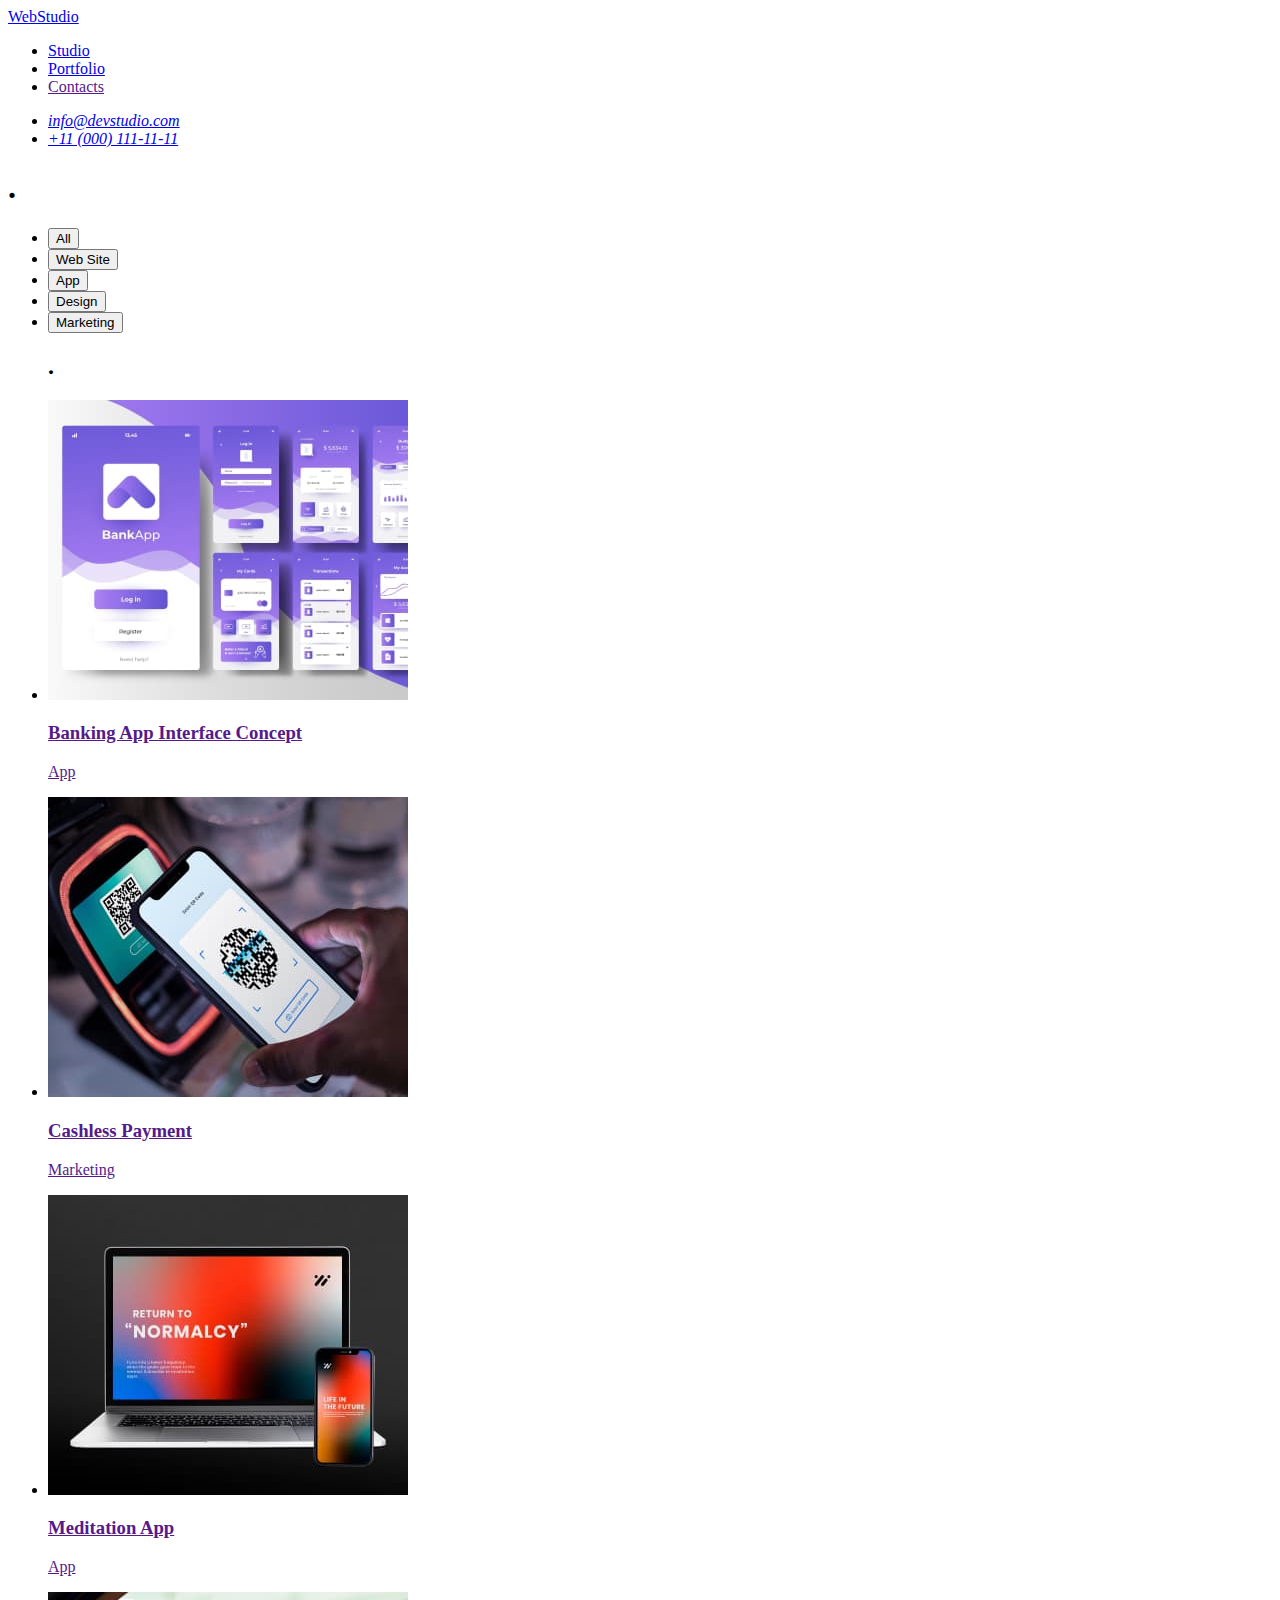
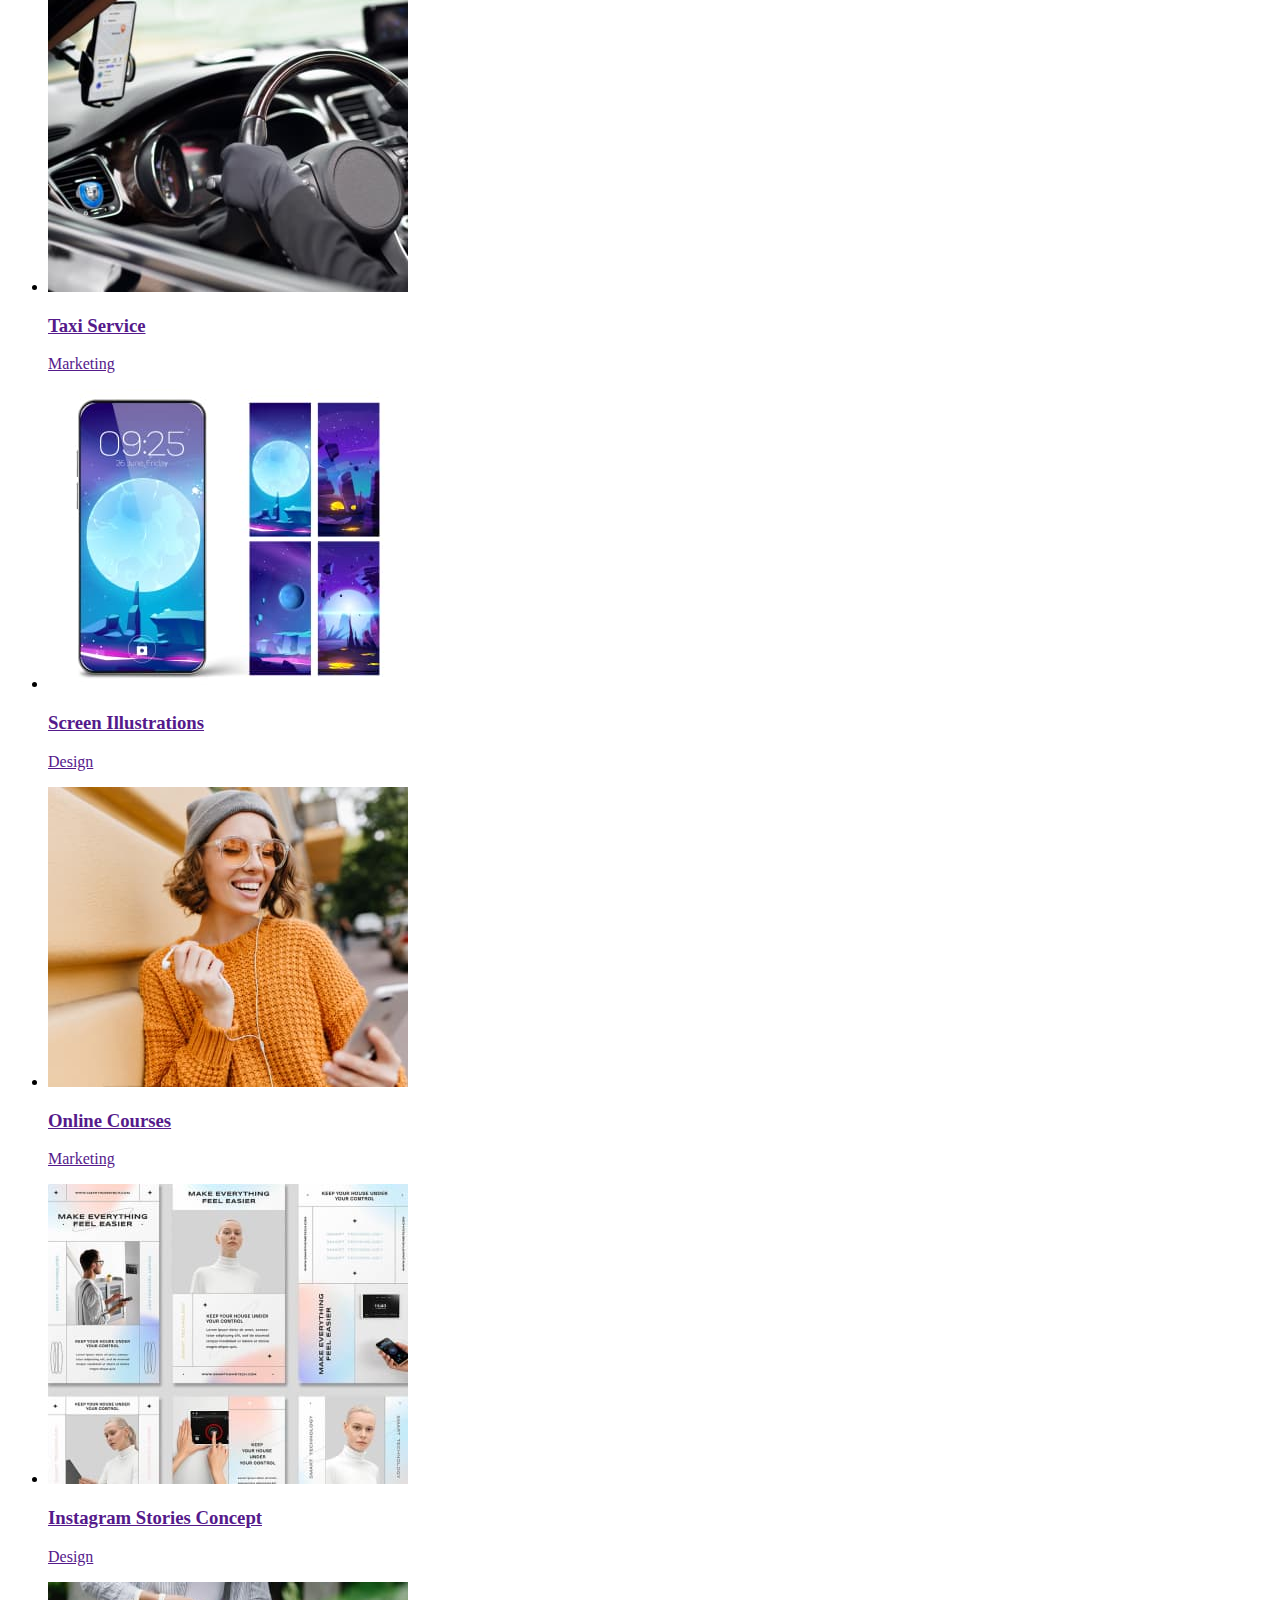
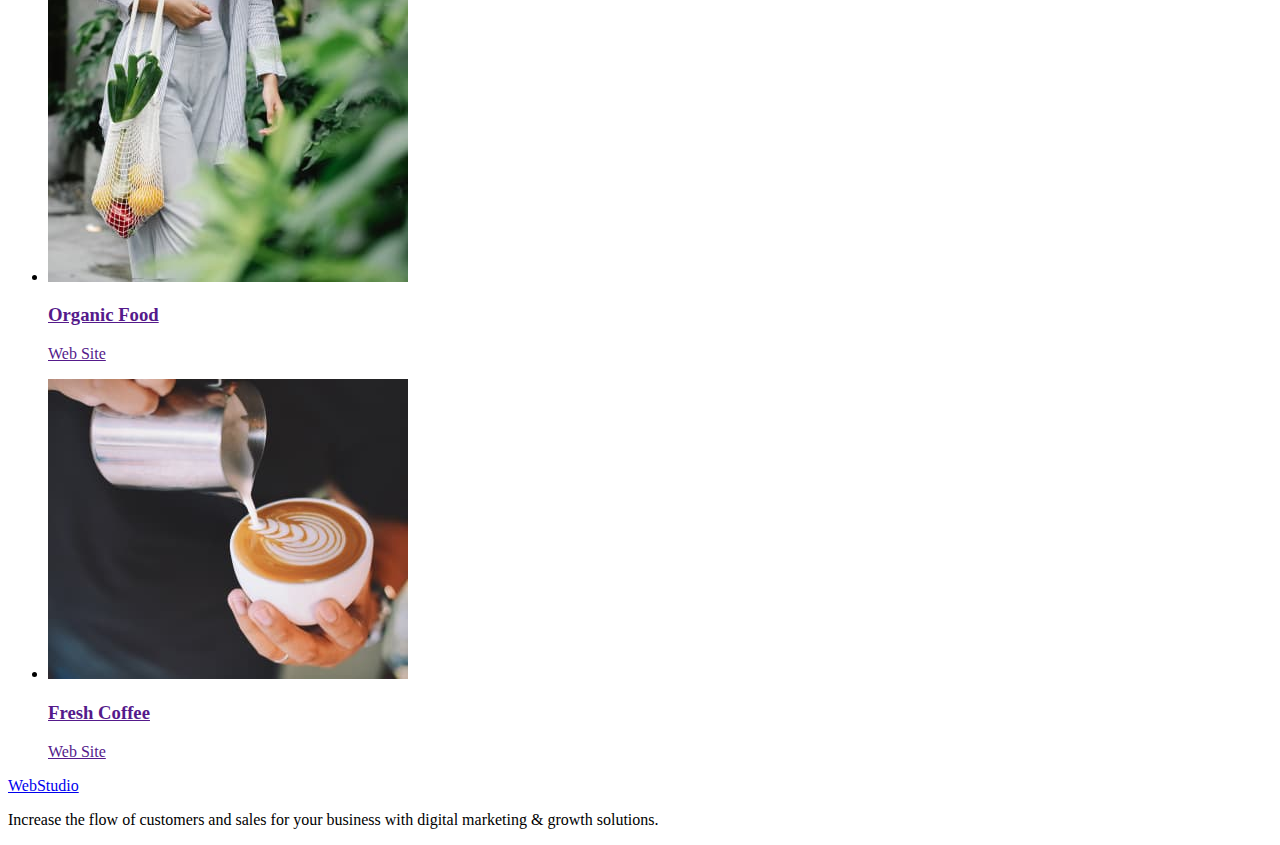
==== portfolio.html @ f1383253 "added a portfolio" ====
<!DOCTYPE html>
<html lang="en">

<head>
    <meta charset="UTF-8">
    <meta http-equiv="X-UA-Compatible" content="IE=edge">
    <meta name="viewport" content="width=device-width, initial-scale=1.0">
    <title>Portfolio</title>
</head>

<body>

    <!-- HEADER -->

    <header>
        <nav>
            <a href="./index.html">WebStudio</a>
            <ul>
                <li><a href="./index.html">Studio</a></li>
                <li><a href="./portfolio.html">Portfolio</a></li>
                <li><a href="">Contacts</a></li>
            </ul>
        </nav>
        <address>
            <ul>
                <li><a href="mailto:info@devstudio.com">info@devstudio.com</a></li>
                <li><a href="tel:+110001111111">+11 (000) 111-11-11</a></li>
            </ul>
        </address>
    </header>

    <!-- MAIN -->

    <main>
        <section>

            <h1>.</h1>

            <ul>
                <li>
                    <button type="button">All</button>
                </li>
                <li>
                    <button type="button">Web Site</button>
                </li>
                <li>
                    <button type="button">App</button>
                </li>
                <li>
                    <button type="button">Design</button>
                </li>
                <li>
                    <button type="button">Marketing</button>
                </li>
            </ul>
            <ul>
                <h2>.</h2>
                <li>
                    <a href="">
                        <img src="./images/collection/app_one.jpg" alt="banking app" width="360" height="300">
                        <h3>Banking App Interface Concept</h3>
                        <p>App</p>
                    </a>
                </li>
                <li>
                    <a href="">
                        <img src="./images/collection/marketing_one.jpg" alt="cashless payment" width="360"
                            height="300">
                        <h3>Cashless Payment</h3>
                        <p>Marketing</p>
                    </a>
                </li>
                <li>
                    <a href="">
                        <img src="./images/collection/app_two.jpg" alt="meditation app" width="360" height="300">
                        <h3>Meditation App</h3>
                        <p>App</p>
                    </a>
                </li>
                <li>
                    <a href="">
                        <img src="./images/collection/marketing_two.jpg" alt="taxi service" width="360" height="300">
                        <h3>Taxi Service</h3>
                        <p>Marketing</p>
                    </a>
                </li>
                <li>
                    <a href="">
                        <img src="./images/collection/design_one.jpg" alt="screen illustrations" width="360"
                            height="300">
                        <h3>Screen Illustrations</h3>
                        <p>Design</p>
                    </a>
                </li>
                <li>
                    <a href="">
                        <img src="./images/collection/marketing_three.jpg" alt="online courses" width="360"
                            height="300">
                        <h3>Online Courses</h3>
                        <p>Marketing</p>
                    </a>
                </li>
                <li>
                    <a href="">
                        <img src="./images/collection/design_two.jpg" alt="instagram stories" width="360" height="300">
                        <h3>Instagram Stories Concept</h3>
                        <p>Design</p>
                    </a>
                </li>
                <li>
                    <a href="">
                        <img src="./images/collection/website_one.jpg" alt="organic food" width="360" height="300">
                        <h3>Organic Food</h3>
                        <p>Web Site</p>
                    </a>
                </li>
                <li>
                    <a href="">
                        <img src="./images/collection/website_two.jpg" alt="fresh coffee" width="360" height="300">
                        <h3>Fresh Coffee</h3>
                        <p>Web Site</p>
                    </a>
                </li>
            </ul>
        </section>
    </main>

    <!-- FOOTER -->

    <footer>
        <a href="./index.html">WebStudio</a>
        <p>Increase the flow of customers and sales for your business with digital marketing & growth solutions.
        </p>
    </footer>

</body>

</html>
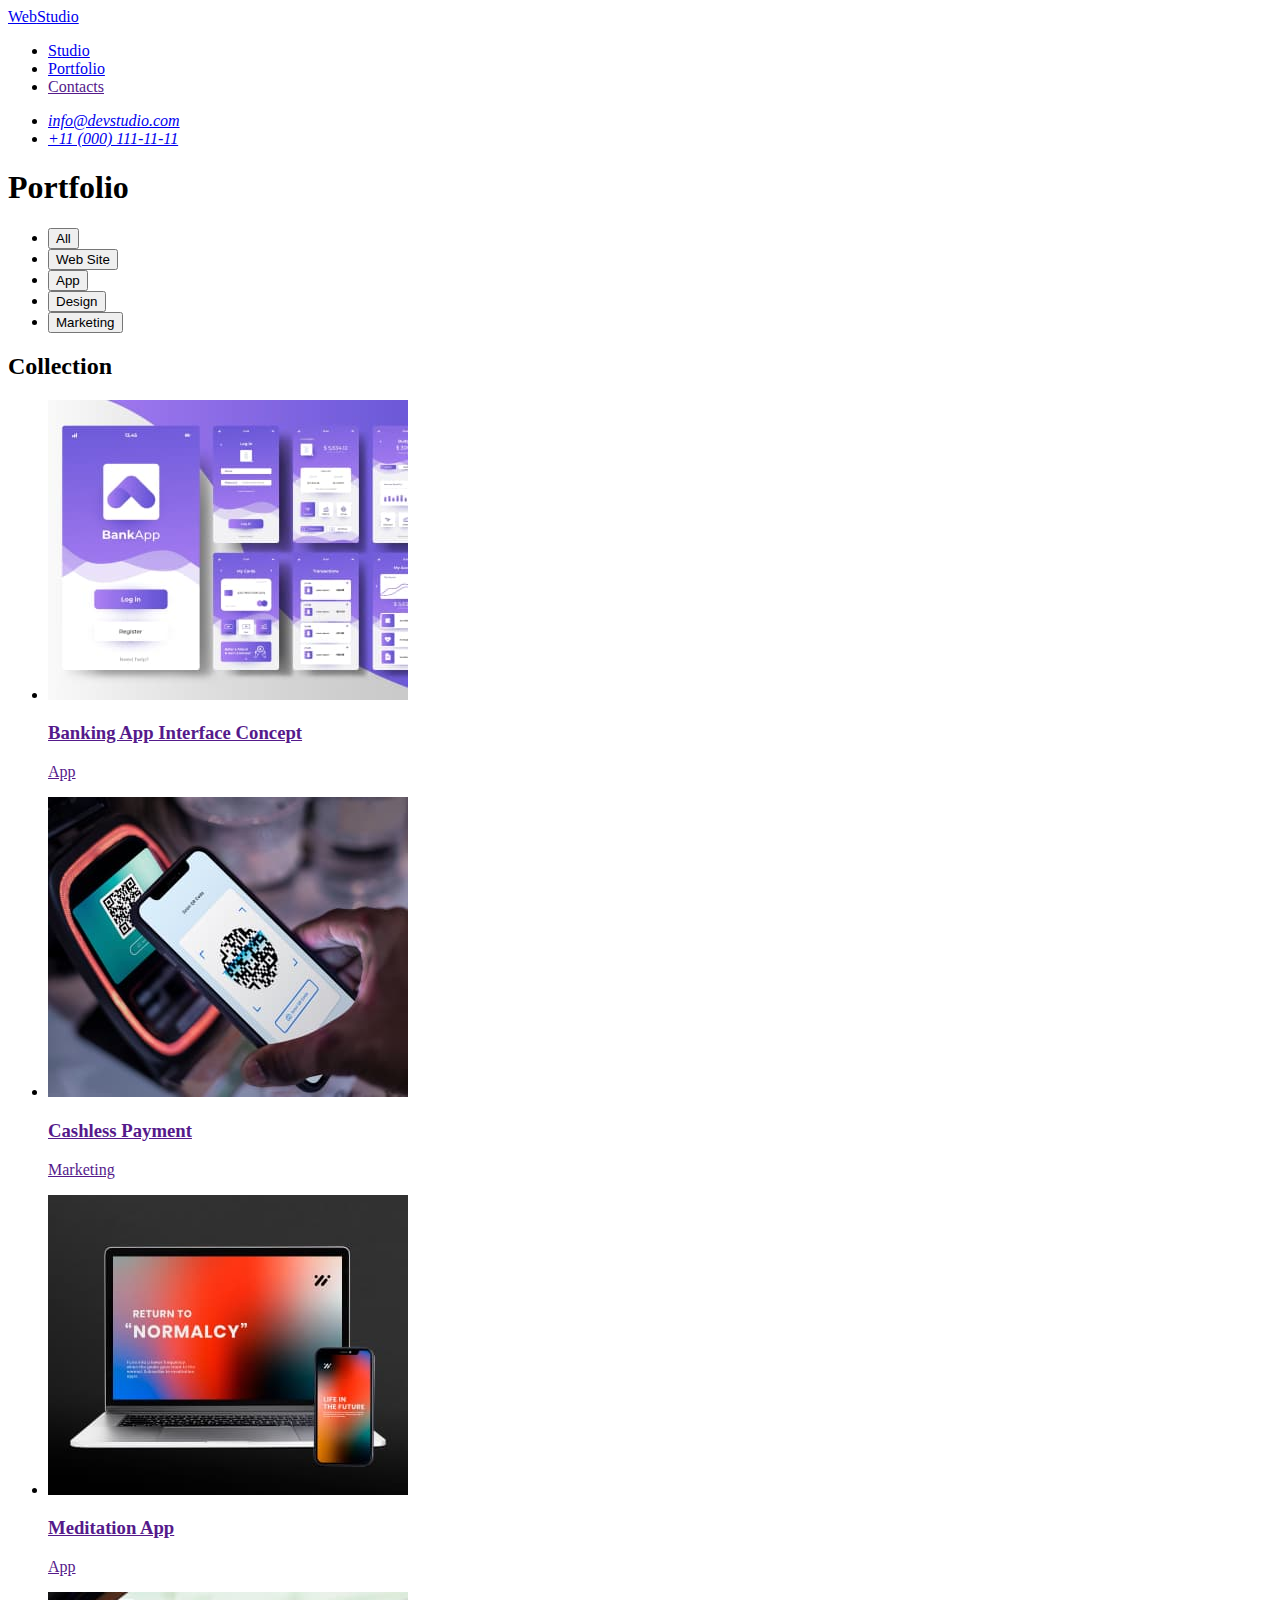
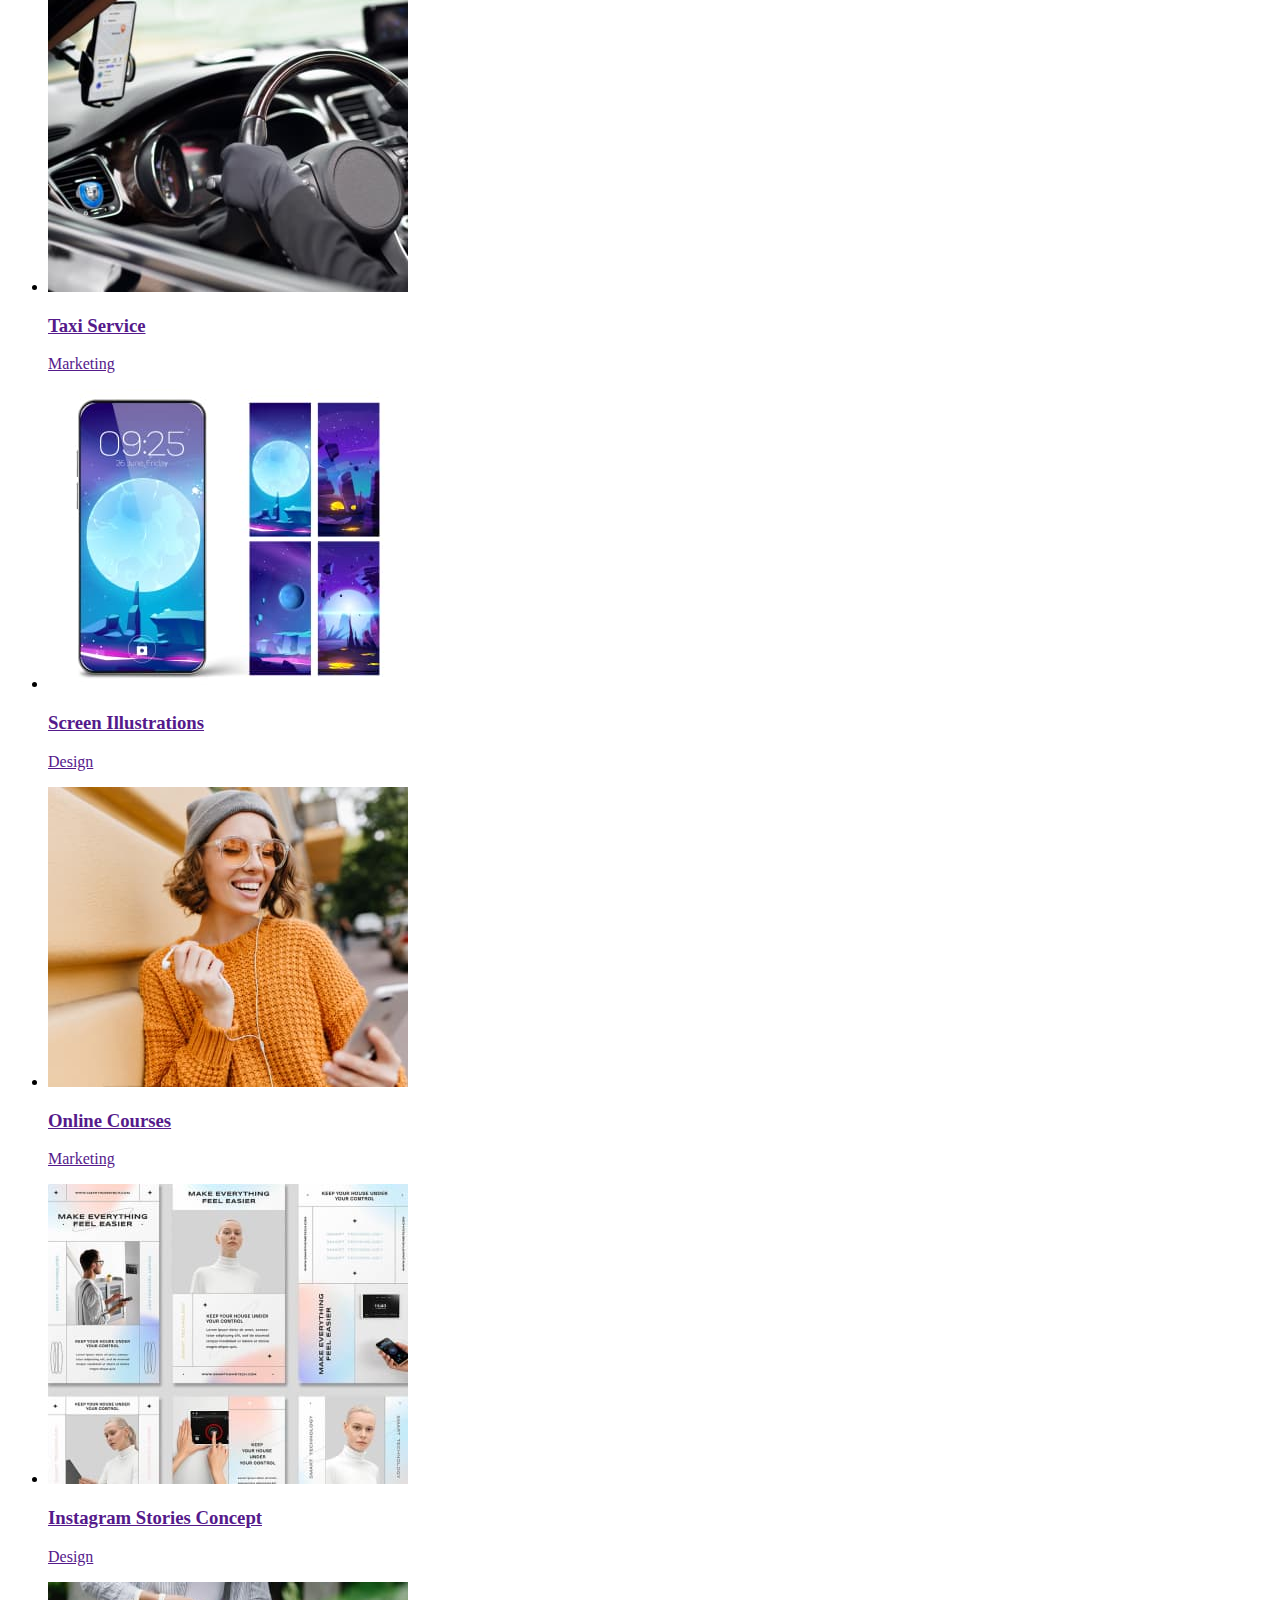
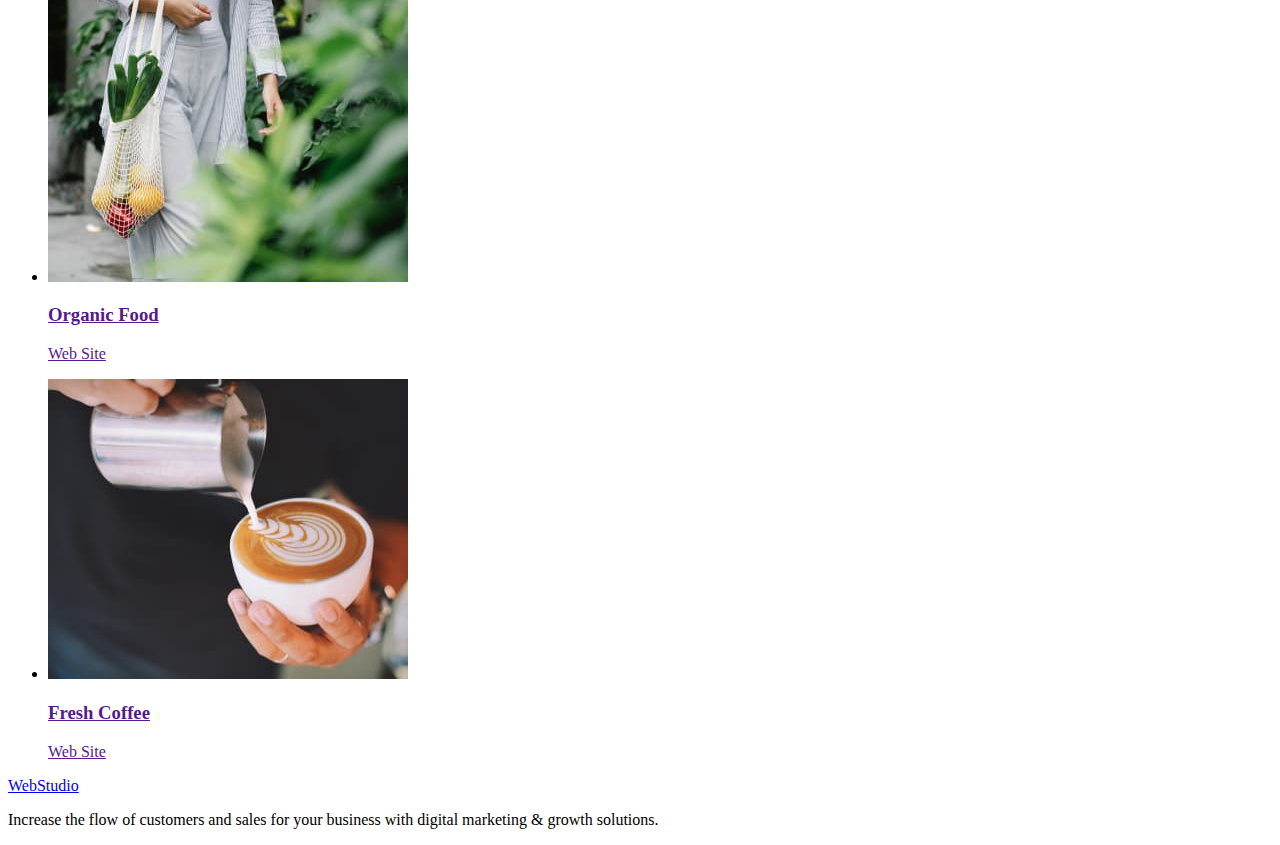
==== commit 114c1874: "added class to portfolio and index" ====
--- a/portfolio.html
+++ b/portfolio.html
@@ -6,119 +6,152 @@
     <meta http-equiv="X-UA-Compatible" content="IE=edge">
     <meta name="viewport" content="width=device-width, initial-scale=1.0">
     <title>Portfolio</title>
+    <link rel="preconnect" href="https://fonts.googleapis.com">
+    <link rel="preconnect" href="https://fonts.gstatic.com" crossorigin>
+    <link
+        href="https://fonts.googleapis.com/css2?family=Raleway:wght@800&family=Roboto:wght@400;500;700;900&display=swap"
+        rel="stylesheet">
+    <link rel="stylesheet" href="./css/styles.css">
 </head>
 
 <body>
 
     <!-- HEADER -->
 
-    <header>
-        <nav>
-            <a href="./index.html">WebStudio</a>
-            <ul>
-                <li><a href="./index.html">Studio</a></li>
-                <li><a href="./portfolio.html">Portfolio</a></li>
-                <li><a href="">Contacts</a></li>
+    <!-- HEADER -->
+
+    <header class="header-page">
+        <nav class="nav-menu">
+            <a class="logo link" href="./index.html">Web<span class="logo-text light-theme">Studio</span></a>
+            <ul class="menu list">
+                <li class="menu-item">
+                    <a class="menu-link link" href="./index.html">Studio</a>
+                </li>
+                <li class="menu-item">
+                    <a class="menu-link link" href="./portfolio.html">Portfolio</a>
+                </li>
+                <li class="menu-item">
+                    <a class="menu-link link" href="">Contacts</a>
+                </li>
             </ul>
         </nav>
-        <address>
-            <ul>
-                <li><a href="mailto:info@devstudio.com">info@devstudio.com</a></li>
-                <li><a href="tel:+110001111111">+11 (000) 111-11-11</a></li>
+        <address class="address">
+            <ul class="contact list">
+                <li class="contact-item">
+                    <a class="contact-link link" href="mailto:info@devstudio.com">info@devstudio.com</a>
+                </li>
+                <li class="contact-item">
+                    <a class="contact-link link" href="tel:+110001111111">+11 (000) 111-11-11</a>
+                </li>
             </ul>
         </address>
     </header>
 
     <!-- MAIN -->
 
-    <main>
-        <section>
+    <main class="main">
 
-            <h1>.</h1>
+        <!-- PORTFOLIO -->
 
-            <ul>
-                <li>
-                    <button type="button">All</button>
+        <section class="portfolio">
+
+            <h1 class="main-title">Portfolio</h1>
+
+            <!-- FILTER -->
+
+            <ul class="filter list">
+                <li class="filter-item">
+                    <button class="filter-button" type="button">All</button>
                 </li>
-                <li>
-                    <button type="button">Web Site</button>
+                <li class="filter-item">
+                    <button class="filter-button" type="button">Web Site</button>
                 </li>
-                <li>
-                    <button type="button">App</button>
+                <li class="filter-item">
+                    <button class="filter-button" type="button">App</button>
                 </li>
-                <li>
-                    <button type="button">Design</button>
+                <li class="filter-item">
+                    <button class="filter-button" type="button">Design</button>
                 </li>
-                <li>
-                    <button type="button">Marketing</button>
+                <li class="filter-item">
+                    <button class="filter-button" type="button">Marketing</button>
                 </li>
             </ul>
-            <ul>
-                <h2>.</h2>
-                <li>
-                    <a href="">
-                        <img src="./images/collection/app_one.jpg" alt="banking app" width="360" height="300">
-                        <h3>Banking App Interface Concept</h3>
-                        <p>App</p>
+
+            <h2 class="section-title">Collection</h2>
+
+            <!-- COLLECTION -->
+
+            <ul class="collection list">
+                <li class="collection-item">
+                    <a class="collection-link link" href="">
+                        <img class="collection-image" src="./images/collection/app_one.jpg" alt="banking app"
+                            width="360" height="300">
+                        <h3 class="section-subtitle">Banking App Interface Concept</h3>
+                        <p class="section-text">App</p>
                     </a>
                 </li>
-                <li>
-                    <a href="">
-                        <img src="./images/collection/marketing_one.jpg" alt="cashless payment" width="360"
-                            height="300">
-                        <h3>Cashless Payment</h3>
-                        <p>Marketing</p>
+                <li class="collection-item">
+                    <a class="collection-link link" href="">
+                        <img class="collection-image" src="./images/collection/marketing_one.jpg" alt="cashless payment"
+                            width="360" height="300">
+                        <h3 class="section-subtitle">Cashless Payment</h3>
+                        <p class="section-text">Marketing</p>
                     </a>
                 </li>
-                <li>
-                    <a href="">
-                        <img src="./images/collection/app_two.jpg" alt="meditation app" width="360" height="300">
-                        <h3>Meditation App</h3>
-                        <p>App</p>
+                <li class="collection-item">
+                    <a class="collection-link link" href="">
+                        <img class="collection-image" src="./images/collection/app_two.jpg" alt="meditation app"
+                            width="360" height="300">
+                        <h3 class="section-subtitle">Meditation App</h3>
+                        <p class="section-text">App</p>
                     </a>
                 </li>
-                <li>
-                    <a href="">
-                        <img src="./images/collection/marketing_two.jpg" alt="taxi service" width="360" height="300">
-                        <h3>Taxi Service</h3>
-                        <p>Marketing</p>
+                <li class="collection-item">
+                    <a class="collection-link link" href="">
+                        <img class="collection-image" src="./images/collection/marketing_two.jpg" alt="taxi service"
+                            width="360" height="300">
+                        <h3 class="section-subtitle">Taxi Service</h3>
+                        <p class="section-text">Marketing</p>
                     </a>
                 </li>
-                <li>
-                    <a href="">
-                        <img src="./images/collection/design_one.jpg" alt="screen illustrations" width="360"
-                            height="300">
-                        <h3>Screen Illustrations</h3>
-                        <p>Design</p>
+                <li class="collection-item">
+                    <a class="collection-link link" href="">
+                        <img class="collection-image" src="./images/collection/design_one.jpg"
+                            alt="screen illustrations" width="360" height="300">
+                        <h3 class="section-subtitle">Screen Illustrations</h3>
+                        <p class="section-text">Design</p>
                     </a>
                 </li>
-                <li>
-                    <a href="">
-                        <img src="./images/collection/marketing_three.jpg" alt="online courses" width="360"
-                            height="300">
-                        <h3>Online Courses</h3>
-                        <p>Marketing</p>
+                <li class="collection-item">
+                    <a class="collection-link link" href="">
+                        <img class="collection-image" src="./images/collection/marketing_three.jpg" alt="online courses"
+                            width="360" height="300">
+                        <h3 class="section-subtitle">Online Courses</h3>
+                        <p class="section-text">Marketing</p>
                     </a>
                 </li>
-                <li>
-                    <a href="">
-                        <img src="./images/collection/design_two.jpg" alt="instagram stories" width="360" height="300">
-                        <h3>Instagram Stories Concept</h3>
-                        <p>Design</p>
+                <li class="collection-item">
+                    <a class="collection-link link" href="">
+                        <img class="collection-image" src="./images/collection/design_two.jpg" alt="instagram stories"
+                            width="360" height="300">
+                        <h3 class="section-subtitle">Instagram Stories Concept</h3>
+                        <p class="section-text">Design</p>
                     </a>
                 </li>
-                <li>
-                    <a href="">
-                        <img src="./images/collection/website_one.jpg" alt="organic food" width="360" height="300">
-                        <h3>Organic Food</h3>
-                        <p>Web Site</p>
+                <li class="collection-item">
+                    <a class="collection-link link" href="">
+                        <img class="collection-image" src="./images/collection/website_one.jpg" alt="organic food"
+                            width="360" height="300">
+                        <h3 class="section-subtitle">Organic Food</h3>
+                        <p class="section-text">Web Site</p>
                     </a>
                 </li>
-                <li>
-                    <a href="">
-                        <img src="./images/collection/website_two.jpg" alt="fresh coffee" width="360" height="300">
-                        <h3>Fresh Coffee</h3>
-                        <p>Web Site</p>
+                <li class="collection-item">
+                    <a class="collection-link link" href="">
+                        <img class="collection-image" src="./images/collection/website_two.jpg" alt="fresh coffee"
+                            width="360" height="300">
+                        <h3 class="section-subtitle">Fresh Coffee</h3>
+                        <p class="section-text">Web Site</p>
                     </a>
                 </li>
             </ul>
@@ -127,9 +160,10 @@
 
     <!-- FOOTER -->
 
-    <footer>
-        <a href="./index.html">WebStudio</a>
-        <p>Increase the flow of customers and sales for your business with digital marketing & growth solutions.
+    <footer class="footer">
+        <a class="logo link" href="./index.html">Web<span class="logo-text dark-theme">Studio</span></a>
+        <p class="footer-text">Increase the flow of customers and sales for your business with digital marketing &
+            growth solutions.
         </p>
     </footer>
 
--- a/css/styles.css
+++ b/css/styles.css
@@ -0,0 +1,2 @@
+/* font-family: 'Raleway', sans-serif; */
+/* font-family: 'Roboto', sans-serif; */
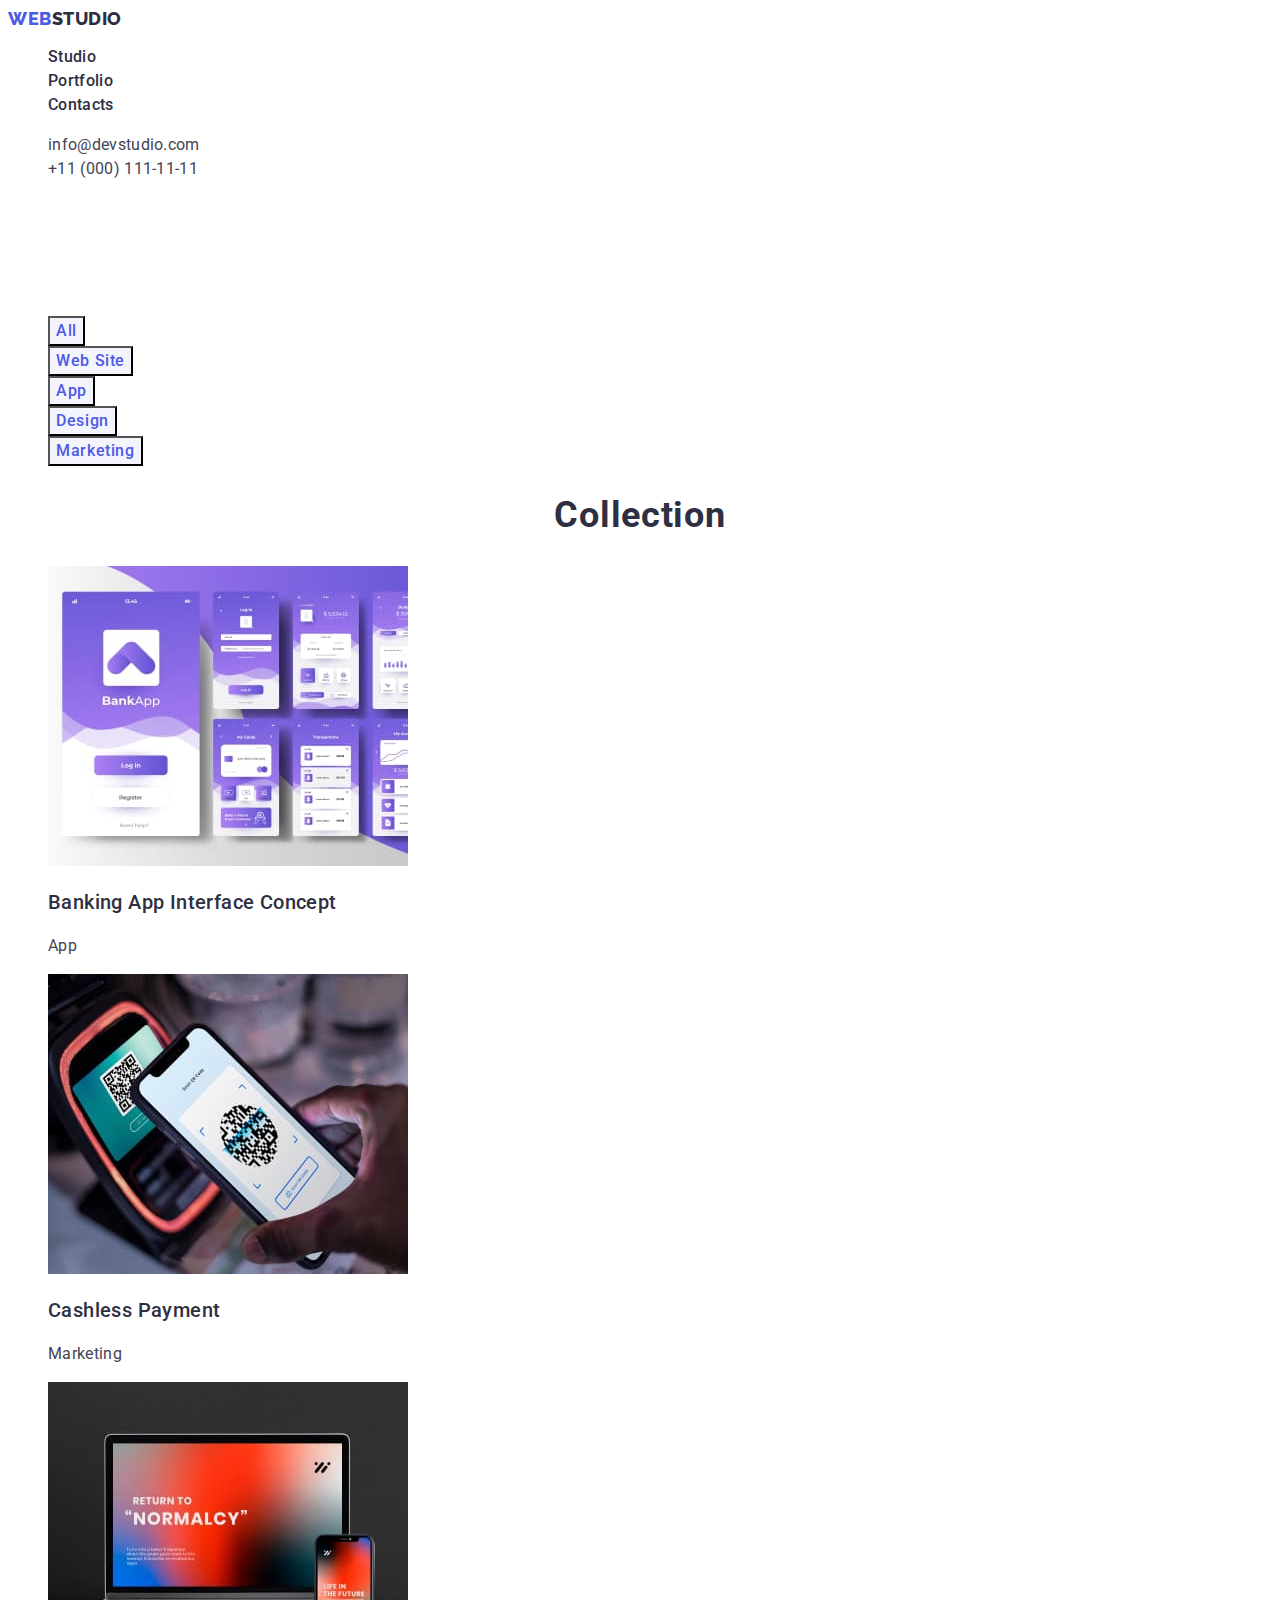
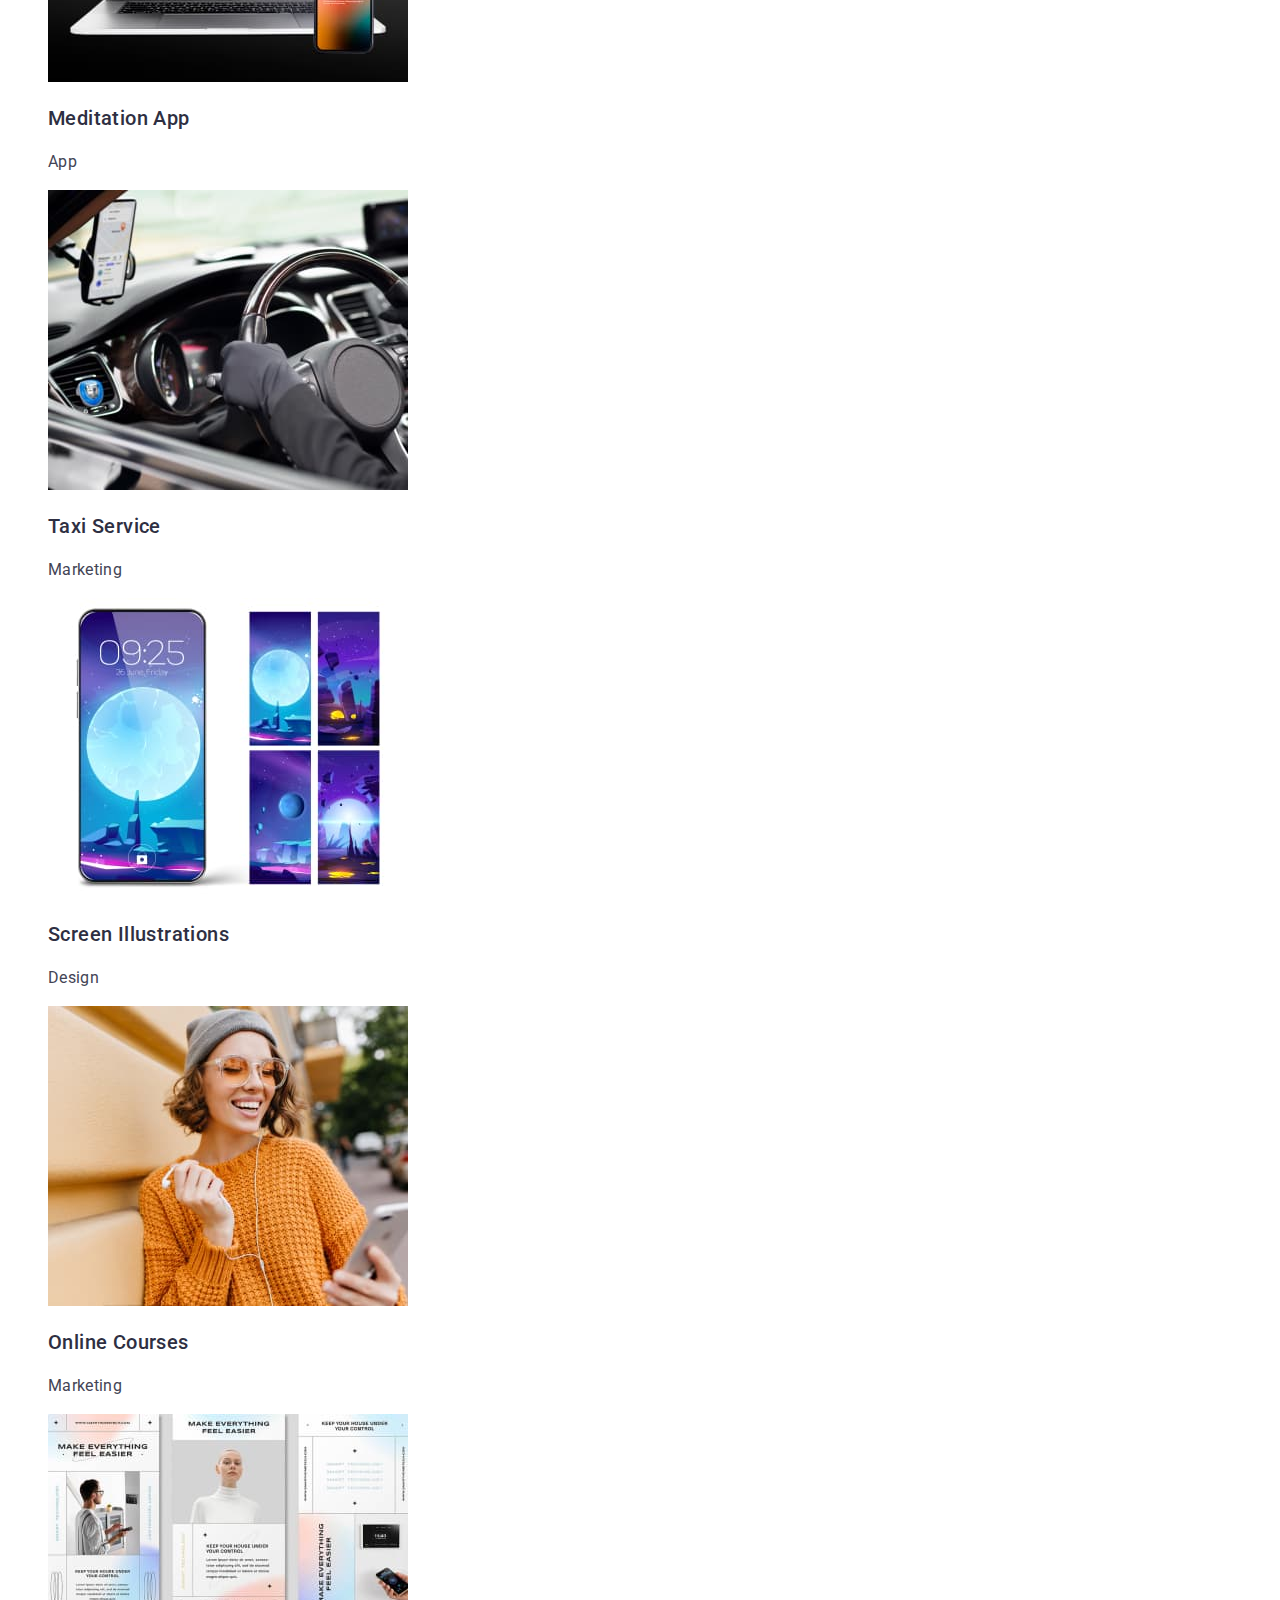
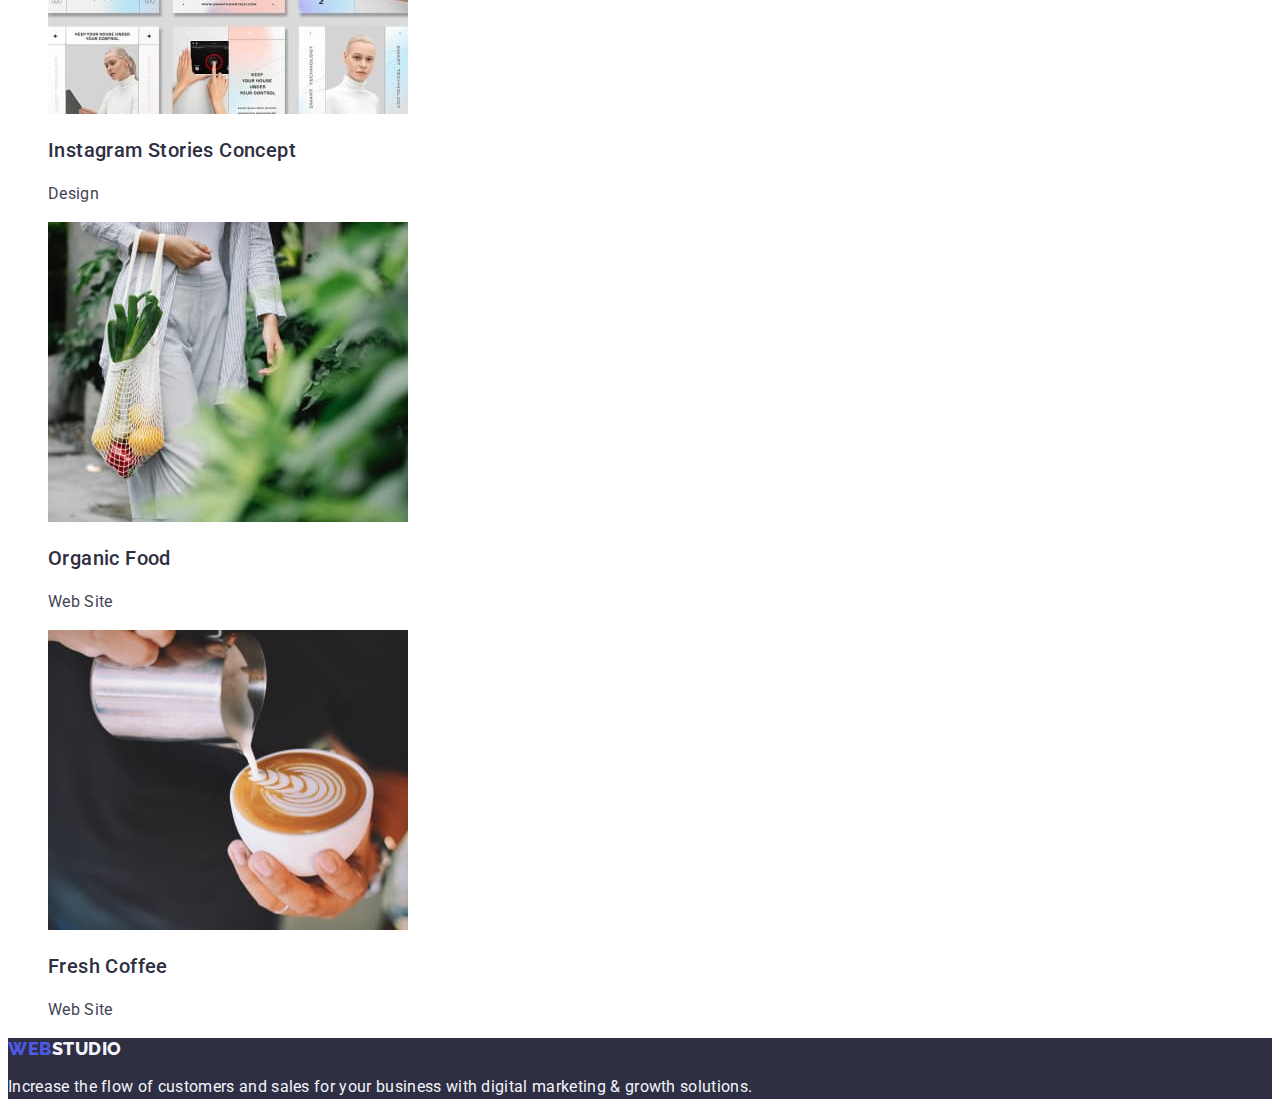
==== commit a2514176: "added style css" ====
--- a/portfolio.html
+++ b/portfolio.html
@@ -18,11 +18,9 @@
 
     <!-- HEADER -->
 
-    <!-- HEADER -->
-
     <header class="header-page">
         <nav class="nav-menu">
-            <a class="logo link" href="./index.html">Web<span class="logo-text light-theme">Studio</span></a>
+            <a class="logo link" href="./index.html">Web<span class="logo-light-theme">Studio</span></a>
             <ul class="menu list">
                 <li class="menu-item">
                     <a class="menu-link link" href="./index.html">Studio</a>
@@ -55,7 +53,7 @@
 
         <section class="portfolio">
 
-            <h1 class="main-title">Portfolio</h1>
+            <h1 class="portfolio-title">Portfolio</h1>
 
             <!-- FILTER -->
 
@@ -161,7 +159,7 @@
     <!-- FOOTER -->
 
     <footer class="footer">
-        <a class="logo link" href="./index.html">Web<span class="logo-text dark-theme">Studio</span></a>
+        <a class="logo link" href="./index.html">Web<span class="logo-dark-theme">Studio</span></a>
         <p class="footer-text">Increase the flow of customers and sales for your business with digital marketing &
             growth solutions.
         </p>
--- a/css/styles.css
+++ b/css/styles.css
@@ -1,2 +1,260 @@
 /* font-family: 'Raleway', sans-serif; */
 /* font-family: 'Roboto', sans-serif; */
+
+.list {
+  list-style: none;
+}
+.link {
+  text-decoration: none;
+}
+
+/* ===========================HEADER=========================== */
+
+/* =============Logo============= */
+
+.logo {
+  font-family: "Raleway", sans-serif;
+  font-weight: 800;
+  font-size: 18px;
+  line-height: 1.17;
+
+  letter-spacing: 0.03em;
+  text-transform: uppercase;
+
+  color: #4d5ae5;
+}
+
+.logo-light-theme {
+  color: #2e2f42;
+}
+.logo-dark-theme {
+  color: #f4f4fd;
+}
+
+/* =============Navigation list============= */
+
+.menu .link {
+  font-family: "Roboto";
+  font-weight: 500;
+  font-size: 16px;
+  line-height: 1.5;
+
+  letter-spacing: 0.02em;
+
+  color: #2e2f42;
+}
+
+.menu .link:hover,
+.menu .link:focus {
+  font-family: "Roboto";
+  font-weight: 500;
+  font-size: 16px;
+  line-height: 1.5;
+
+  letter-spacing: 0.02em;
+
+  color: #404bbf;
+}
+
+/* =============Contact list============= */
+
+.contact .link {
+  font-family: "Roboto";
+  font-style: normal;
+  font-weight: 400;
+  font-size: 16px;
+  line-height: 1.5;
+
+  letter-spacing: 0.02em;
+
+  color: #434455;
+}
+
+.contact .link:hover,
+.contact .link:focus {
+  font-family: "Roboto";
+  font-style: normal;
+  font-weight: 400;
+  font-size: 16px;
+  line-height: 1.5;
+
+  letter-spacing: 0.02em;
+
+  color: #404bbf;
+}
+
+/* ===========================HERO=========================== */
+
+.main-title {
+  font-family: "Roboto";
+  font-weight: 700;
+  font-size: 56px;
+  line-height: 1.07;
+
+  text-align: center;
+  letter-spacing: 0.02em;
+
+  color: #ffffff;
+  background-color: #2e2f42;
+}
+
+.modal-button {
+  font-family: "Roboto";
+  font-weight: 500;
+  font-size: 16px;
+  line-height: 1.5;
+
+  align-items: center;
+  letter-spacing: 0.04em;
+
+  color: #ffffff;
+  cursor: pointer;
+}
+
+.modal-button:hover,
+.modal-button:focus {
+  background-color: #4d5ae5;
+}
+.modal-button:active {
+  background-color: #404bbf;
+}
+
+/* ===========================OTHER SECTION=========================== */
+
+/* =============Title============= */
+
+.section-title {
+  font-family: "Roboto";
+  font-weight: 700;
+  font-size: 36px;
+  line-height: 1.11;
+
+  text-align: center;
+  letter-spacing: 0.02em;
+  text-transform: capitalize;
+
+  color: #2e2f42;
+}
+
+/* =============Subtitle============= */
+
+.section-features .section-subtitle,
+.section-team .section-subtitle {
+  font-family: "Roboto";
+  font-weight: 500;
+  font-size: 20px;
+  line-height: 1.2;
+
+  letter-spacing: 0.02em;
+
+  color: #2e2f42;
+}
+
+/* =============Text============= */
+
+.section-features .section-text,
+.section-team .section-text {
+  font-family: "Roboto";
+  font-weight: 400;
+  font-size: 16px;
+  line-height: 1.5;
+
+  letter-spacing: 0.02em;
+
+  color: #434455;
+}
+
+/* ===========================FOOTER=========================== */
+
+.footer {
+  background-color: #2e2f42;
+}
+.footer-text {
+  font-family: "Roboto";
+  font-weight: 400;
+  font-size: 16px;
+  line-height: 1.5;
+
+  letter-spacing: 0.02em;
+
+  color: #f4f4fd;
+}
+
+/* ===========================PORTFOLIO MAIN SECTION=========================== */
+
+.portfolio-title {
+  font-family: "Roboto";
+  font-weight: 700;
+  font-size: 56px;
+  line-height: 1.07;
+
+  text-align: center;
+  letter-spacing: 0.02em;
+
+  color: #ffffff;
+}
+
+.section-title {
+  font-family: "Roboto";
+  font-weight: 700;
+  font-size: 36px;
+  line-height: 1.11;
+
+  text-align: center;
+  letter-spacing: 0.02em;
+  text-transform: capitalize;
+
+  color: #2e2f42;
+}
+
+.filter .filter-button {
+  font-family: "Roboto";
+  font-weight: 500;
+  font-size: 16px;
+  line-height: 1.5;
+
+  align-items: center;
+  text-align: center;
+  letter-spacing: 0.04em;
+
+  color: #4d5ae5;
+  background-color: #f4f4fd;
+  cursor: pointer;
+}
+
+.filter .filter-button:hover,
+.filter .filter-button:focus {
+  font-family: "Roboto";
+  font-weight: 500;
+  font-size: 16px;
+  line-height: 1.5;
+
+  align-items: center;
+  text-align: center;
+  letter-spacing: 0.04em;
+
+  color: #ffffff;
+  background-color: #404bbf;
+}
+
+.collection .section-subtitle {
+  font-family: "Roboto";
+  font-weight: 500;
+  font-size: 20px;
+  line-height: 1.2;
+
+  letter-spacing: 0.02em;
+
+  color: #2e2f42;
+}
+
+.collection .section-text {
+  font-family: "Roboto";
+  font-weight: 400;
+  font-size: 16px;
+  line-height: 1.5;
+
+  letter-spacing: 0.02em;
+
+  color: #434455;
+}
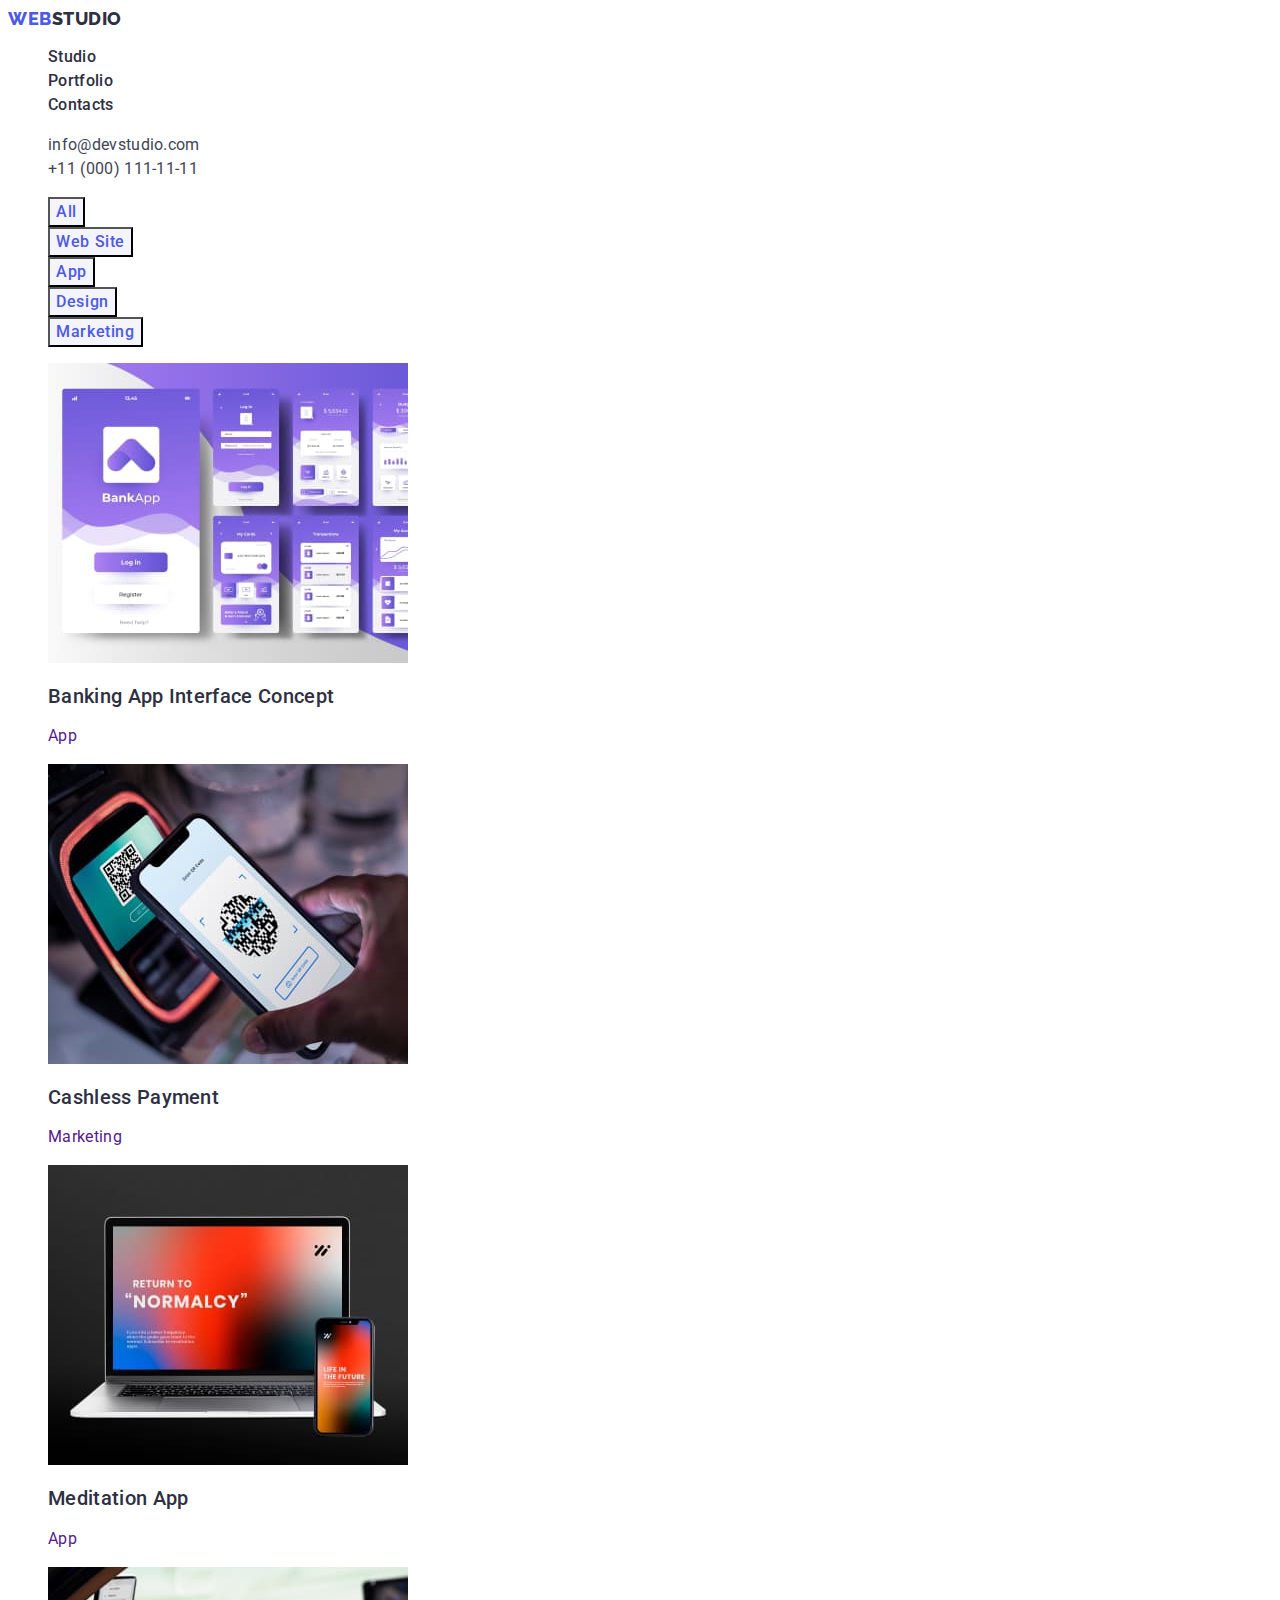
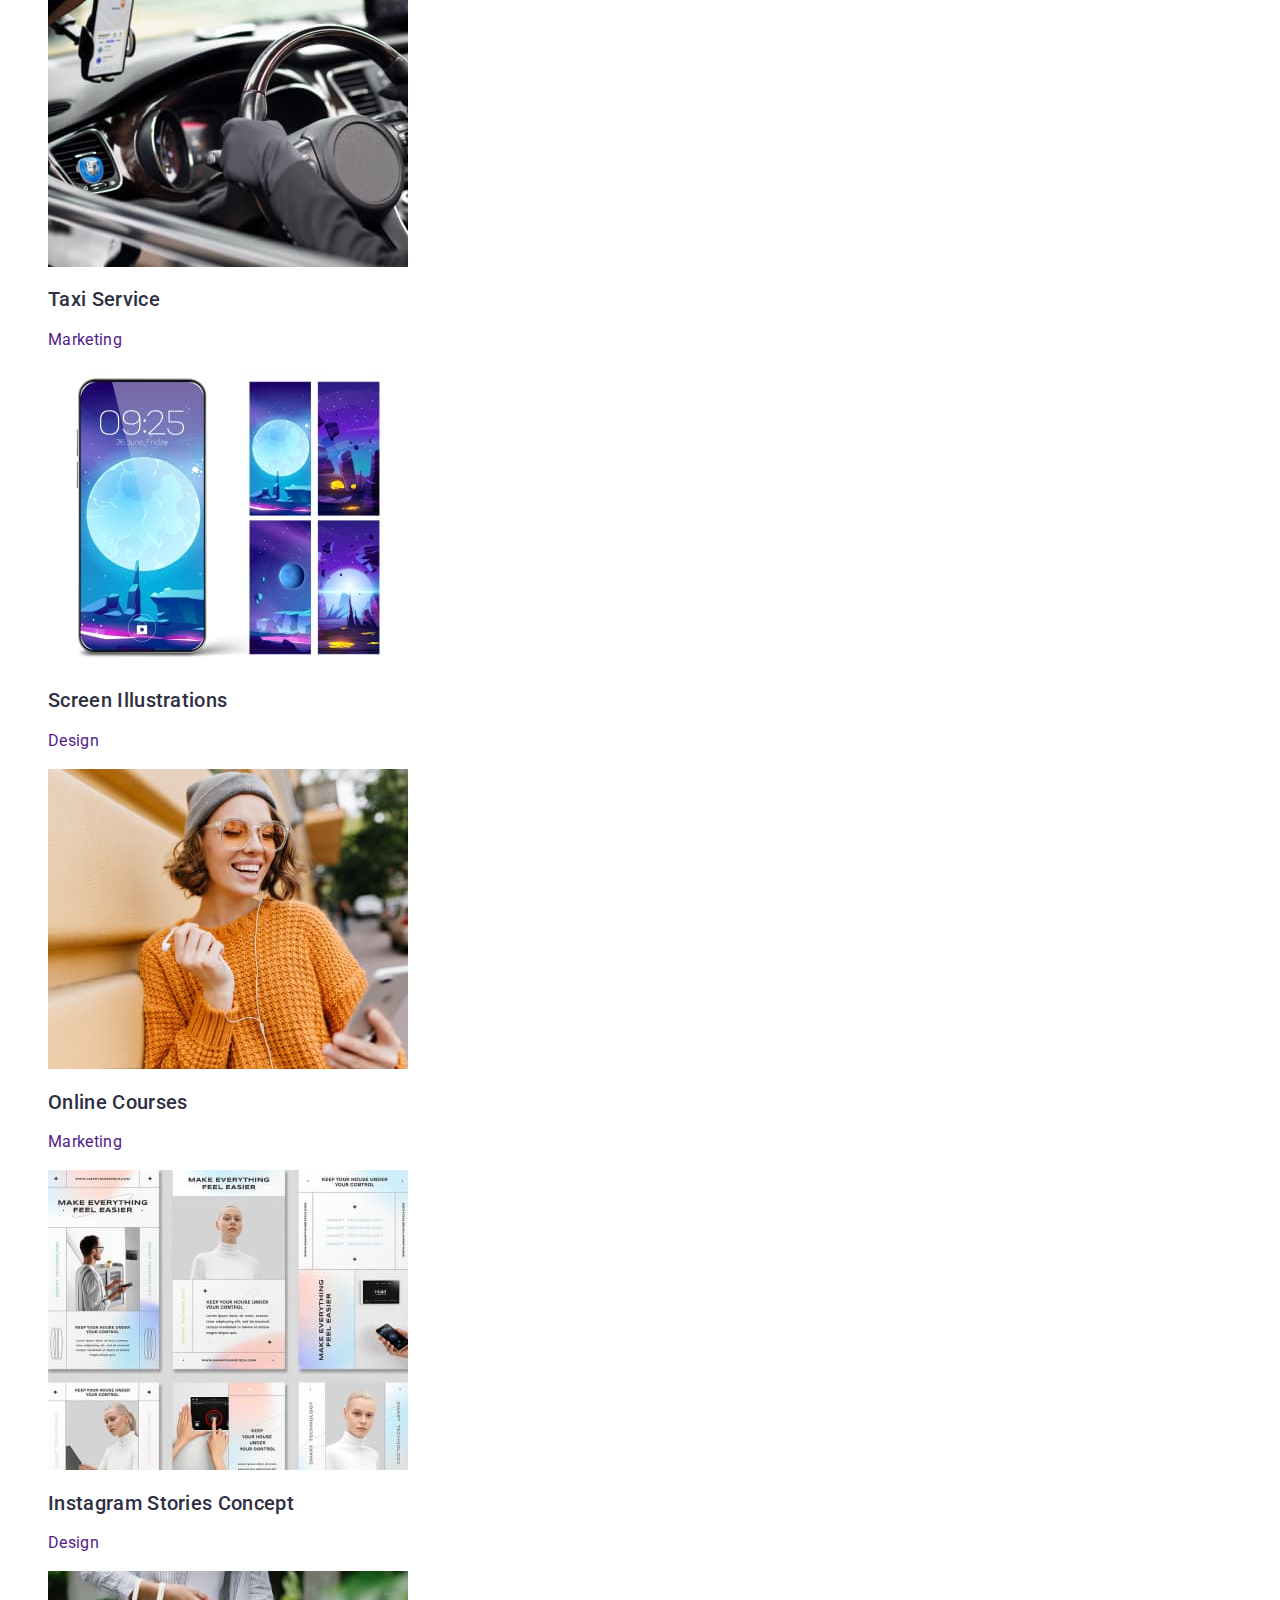
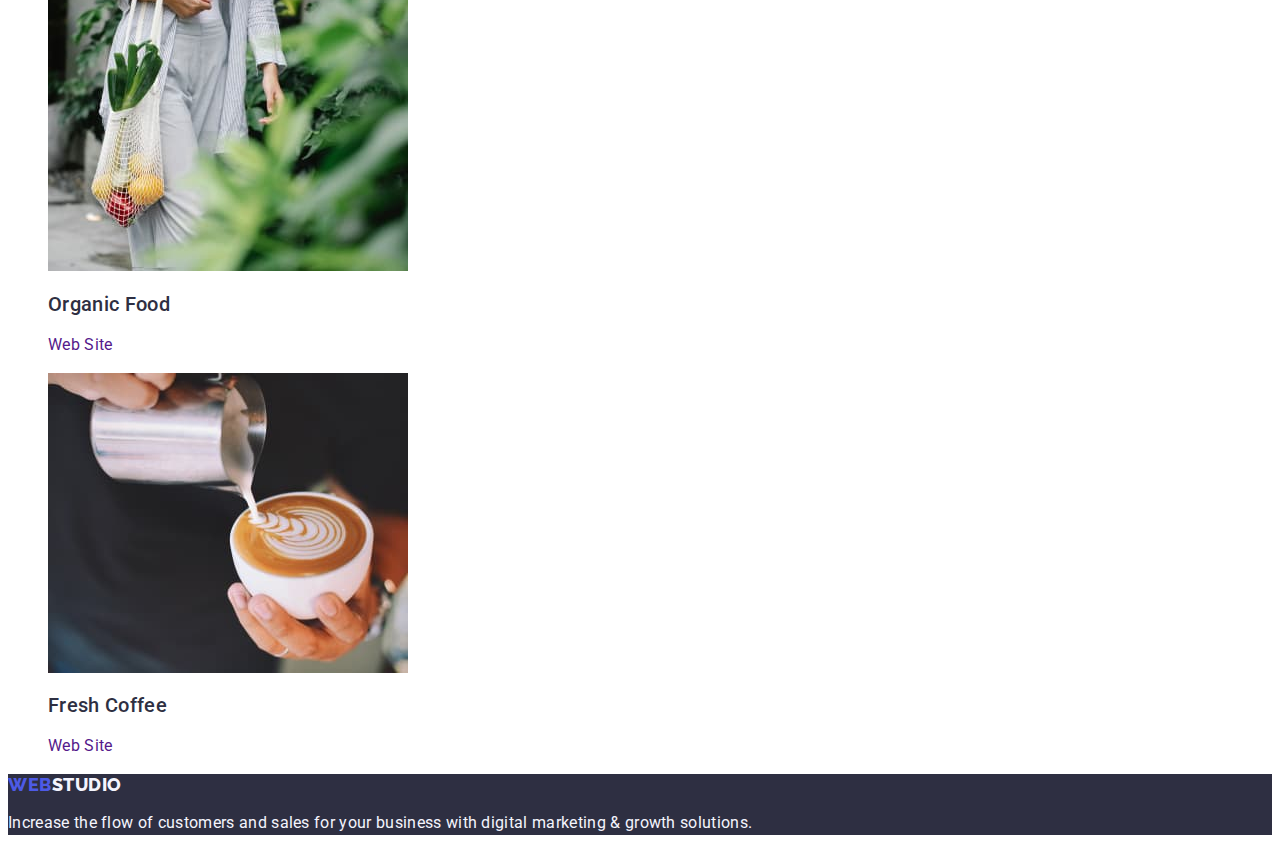
==== commit 5d25c481: "added style css corrected" ====
--- a/portfolio.html
+++ b/portfolio.html
@@ -53,7 +53,7 @@
 
         <section class="portfolio">
 
-            <h1 class="portfolio-title">Portfolio</h1>
+            <h1 hidden>Portfolio</h1>
 
             <!-- FILTER -->
 
@@ -75,8 +75,6 @@
                 </li>
             </ul>
 
-            <h2 class="section-title">Collection</h2>
-
             <!-- COLLECTION -->
 
             <ul class="collection list">
@@ -84,7 +82,7 @@
                     <a class="collection-link link" href="">
                         <img class="collection-image" src="./images/collection/app_one.jpg" alt="banking app"
                             width="360" height="300">
-                        <h3 class="section-subtitle">Banking App Interface Concept</h3>
+                        <h2 class="section-subtitle">Banking App Interface Concept</h2>
                         <p class="section-text">App</p>
                     </a>
                 </li>
@@ -92,7 +90,7 @@
                     <a class="collection-link link" href="">
                         <img class="collection-image" src="./images/collection/marketing_one.jpg" alt="cashless payment"
                             width="360" height="300">
-                        <h3 class="section-subtitle">Cashless Payment</h3>
+                        <h2 class="section-subtitle">Cashless Payment</h2>
                         <p class="section-text">Marketing</p>
                     </a>
                 </li>
@@ -100,7 +98,7 @@
                     <a class="collection-link link" href="">
                         <img class="collection-image" src="./images/collection/app_two.jpg" alt="meditation app"
                             width="360" height="300">
-                        <h3 class="section-subtitle">Meditation App</h3>
+                        <h2 class="section-subtitle">Meditation App</h2>
                         <p class="section-text">App</p>
                     </a>
                 </li>
@@ -108,7 +106,7 @@
                     <a class="collection-link link" href="">
                         <img class="collection-image" src="./images/collection/marketing_two.jpg" alt="taxi service"
                             width="360" height="300">
-                        <h3 class="section-subtitle">Taxi Service</h3>
+                        <h2 class="section-subtitle">Taxi Service</h2>
                         <p class="section-text">Marketing</p>
                     </a>
                 </li>
@@ -116,7 +114,7 @@
                     <a class="collection-link link" href="">
                         <img class="collection-image" src="./images/collection/design_one.jpg"
                             alt="screen illustrations" width="360" height="300">
-                        <h3 class="section-subtitle">Screen Illustrations</h3>
+                        <h2 class="section-subtitle">Screen Illustrations</h2>
                         <p class="section-text">Design</p>
                     </a>
                 </li>
@@ -124,7 +122,7 @@
                     <a class="collection-link link" href="">
                         <img class="collection-image" src="./images/collection/marketing_three.jpg" alt="online courses"
                             width="360" height="300">
-                        <h3 class="section-subtitle">Online Courses</h3>
+                        <h2 class="section-subtitle">Online Courses</h2>
                         <p class="section-text">Marketing</p>
                     </a>
                 </li>
@@ -132,7 +130,7 @@
                     <a class="collection-link link" href="">
                         <img class="collection-image" src="./images/collection/design_two.jpg" alt="instagram stories"
                             width="360" height="300">
-                        <h3 class="section-subtitle">Instagram Stories Concept</h3>
+                        <h2 class="section-subtitle">Instagram Stories Concept</h2>
                         <p class="section-text">Design</p>
                     </a>
                 </li>
@@ -140,7 +138,7 @@
                     <a class="collection-link link" href="">
                         <img class="collection-image" src="./images/collection/website_one.jpg" alt="organic food"
                             width="360" height="300">
-                        <h3 class="section-subtitle">Organic Food</h3>
+                        <h2 class="section-subtitle">Organic Food</h2>
                         <p class="section-text">Web Site</p>
                     </a>
                 </li>
@@ -148,7 +146,7 @@
                     <a class="collection-link link" href="">
                         <img class="collection-image" src="./images/collection/website_two.jpg" alt="fresh coffee"
                             width="360" height="300">
-                        <h3 class="section-subtitle">Fresh Coffee</h3>
+                        <h2 class="section-subtitle">Fresh Coffee</h2>
                         <p class="section-text">Web Site</p>
                     </a>
                 </li>
--- a/css/styles.css
+++ b/css/styles.css
@@ -1,5 +1,20 @@
-/* font-family: 'Raleway', sans-serif; */
-/* font-family: 'Roboto', sans-serif; */
+:root {
+  --primary-font: "Roboto", sans-serif;
+  --secondary-font: "Raleway", sans-serif;
+  --primary-text-color: #434455;
+  --secondary-text-color: #2e2f42;
+  --primary-bg-color: #ffffff;
+  --secondary-bg-color: #2e2f42;
+  --primary-accent-color: #404bbf;
+  --secondary-accent-color: #ffffff;
+}
+
+body {
+  font-family: var(--primary-font);
+  letter-spacing: 0.02em;
+  color: var(--primary-text-color);
+  background-color: var(--primary-bg-color);
+}
 
 .list {
   list-style: none;
@@ -13,7 +28,7 @@
 /* =============Logo============= */
 
 .logo {
-  font-family: "Raleway", sans-serif;
+  font-family: var(--secondary-font);
   font-weight: 800;
   font-size: 18px;
   line-height: 1.17;
@@ -25,7 +40,7 @@
 }
 
 .logo-light-theme {
-  color: #2e2f42;
+  color: var(--secondary-text-color);
 }
 .logo-dark-theme {
   color: #f4f4fd;
@@ -34,89 +49,69 @@
 /* =============Navigation list============= */
 
 .menu .link {
-  font-family: "Roboto";
-  font-weight: 500;
-  font-size: 16px;
-  line-height: 1.5;
-
-  letter-spacing: 0.02em;
-
-  color: #2e2f42;
+  font-weight: 500;
+  font-size: 16px;
+  line-height: 1.5;
+
+  color: var(--secondary-text-color);
 }
 
 .menu .link:hover,
 .menu .link:focus {
-  font-family: "Roboto";
-  font-weight: 500;
-  font-size: 16px;
-  line-height: 1.5;
-
-  letter-spacing: 0.02em;
-
-  color: #404bbf;
+  color: var(--primary-accent-color);
 }
 
 /* =============Contact list============= */
 
-.contact .link {
-  font-family: "Roboto";
+.address .link {
   font-style: normal;
-  font-weight: 400;
-  font-size: 16px;
-  line-height: 1.5;
-
-  letter-spacing: 0.02em;
-
-  color: #434455;
-}
-
-.contact .link:hover,
-.contact .link:focus {
-  font-family: "Roboto";
-  font-style: normal;
-  font-weight: 400;
-  font-size: 16px;
-  line-height: 1.5;
-
-  letter-spacing: 0.02em;
-
-  color: #404bbf;
+  font-size: 16px;
+  line-height: 1.5;
+
+  color: var(--primary-text-color);
+}
+
+.address .link:hover,
+.address .link:focus {
+  color: var(--primary-accent-color);
 }
 
 /* ===========================HERO=========================== */
 
+.hero {
+  background-color: var(--secondary-bg-color);
+}
+
 .main-title {
-  font-family: "Roboto";
   font-weight: 700;
   font-size: 56px;
   line-height: 1.07;
 
+  letter-spacing: 0.02em;
   text-align: center;
-  letter-spacing: 0.02em;
 
   color: #ffffff;
-  background-color: #2e2f42;
 }
 
 .modal-button {
-  font-family: "Roboto";
-  font-weight: 500;
-  font-size: 16px;
-  line-height: 1.5;
-
-  align-items: center;
+  font-family: inherit;
+  font-weight: 500;
+  font-size: 16px;
+  line-height: 1.5;
+
   letter-spacing: 0.04em;
 
   color: #ffffff;
+  background-color: #4d5ae5;
   cursor: pointer;
 }
-
 .modal-button:hover,
 .modal-button:focus {
   background-color: #4d5ae5;
 }
+
 .modal-button:active {
-  background-color: #404bbf;
+  background-color: var(--primary-accent-color);
 }
 
 /* ===========================OTHER SECTION=========================== */
@@ -124,97 +119,75 @@
 /* =============Title============= */
 
 .section-title {
-  font-family: "Roboto";
   font-weight: 700;
   font-size: 36px;
   line-height: 1.11;
 
+  letter-spacing: 0.02em;
   text-align: center;
-  letter-spacing: 0.02em;
   text-transform: capitalize;
 
-  color: #2e2f42;
+  color: var(--secondary-text-color);
 }
 
 /* =============Subtitle============= */
 
 .section-features .section-subtitle,
 .section-team .section-subtitle {
-  font-family: "Roboto";
   font-weight: 500;
   font-size: 20px;
   line-height: 1.2;
 
   letter-spacing: 0.02em;
-
-  color: #2e2f42;
+  color: var(--secondary-text-color);
+}
+
+.section-team-item {
+  background-color: var(--primary-bg-color);
 }
 
 /* =============Text============= */
 
 .section-features .section-text,
 .section-team .section-text {
-  font-family: "Roboto";
-  font-weight: 400;
-  font-size: 16px;
-  line-height: 1.5;
-
-  letter-spacing: 0.02em;
-
-  color: #434455;
+  font-size: 16px;
+  line-height: 1.5;
+
+  /* color: var(--primary-text-color); */
+}
+
+.section .section-team {
+  background-color: #f4f4fd;
 }
 
 /* ===========================FOOTER=========================== */
 
 .footer {
-  background-color: #2e2f42;
+  background-color: var(--secondary-bg-color);
 }
 .footer-text {
-  font-family: "Roboto";
-  font-weight: 400;
-  font-size: 16px;
-  line-height: 1.5;
-
-  letter-spacing: 0.02em;
+  font-size: 16px;
+  line-height: 1.5;
 
   color: #f4f4fd;
 }
 
 /* ===========================PORTFOLIO MAIN SECTION=========================== */
 
-.portfolio-title {
-  font-family: "Roboto";
+/* .portfolio-title {
   font-weight: 700;
   font-size: 56px;
   line-height: 1.07;
 
-  text-align: center;
-  letter-spacing: 0.02em;
-
   color: #ffffff;
-}
-
-.section-title {
-  font-family: "Roboto";
-  font-weight: 700;
-  font-size: 36px;
-  line-height: 1.11;
-
-  text-align: center;
-  letter-spacing: 0.02em;
-  text-transform: capitalize;
-
-  color: #2e2f42;
-}
+} */
 
 .filter .filter-button {
-  font-family: "Roboto";
-  font-weight: 500;
-  font-size: 16px;
-  line-height: 1.5;
-
-  align-items: center;
-  text-align: center;
+  font-family: inherit;
+  font-weight: 500;
+  font-size: 16px;
+  line-height: 1.5;
+
   letter-spacing: 0.04em;
 
   color: #4d5ae5;
@@ -224,37 +197,21 @@
 
 .filter .filter-button:hover,
 .filter .filter-button:focus {
-  font-family: "Roboto";
-  font-weight: 500;
-  font-size: 16px;
-  line-height: 1.5;
-
-  align-items: center;
-  text-align: center;
-  letter-spacing: 0.04em;
-
-  color: #ffffff;
-  background-color: #404bbf;
+  color: var(--secondary-accent-color);
+  background-color: var(--primary-accent-color);
 }
 
 .collection .section-subtitle {
-  font-family: "Roboto";
   font-weight: 500;
   font-size: 20px;
   line-height: 1.2;
 
-  letter-spacing: 0.02em;
-
-  color: #2e2f42;
+  color: var(--secondary-text-color);
 }
 
 .collection .section-text {
-  font-family: "Roboto";
-  font-weight: 400;
-  font-size: 16px;
-  line-height: 1.5;
-
-  letter-spacing: 0.02em;
-
-  color: #434455;
-}
+  font-size: 16px;
+  line-height: 1.5;
+
+  /* color: var(--primary-text-color); */
+}
